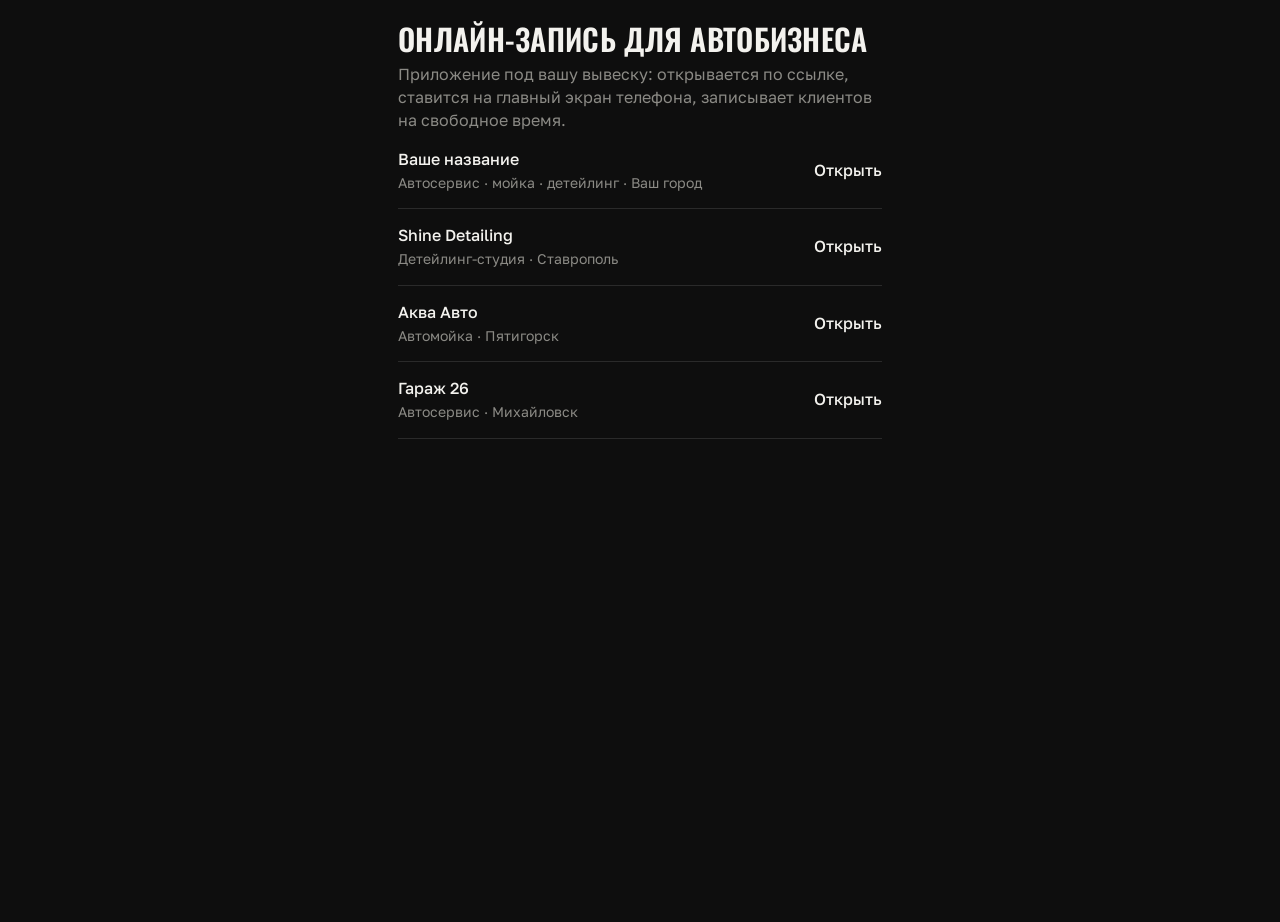
==== index.html @ a2d400d2 "демо онлайн-записи" ====
<!doctype html>
<html lang="ru">
  <head>
    <meta charset="UTF-8" />
    <meta name="viewport" content="width=device-width, initial-scale=1, viewport-fit=cover" />
    <meta name="theme-color" content="#05080d" />
    <meta name="apple-mobile-web-app-capable" content="yes" />
    <meta name="mobile-web-app-capable" content="yes" />
    <meta name="apple-mobile-web-app-status-bar-style" content="black-translucent" />
    <link rel="icon" href="./favicon.svg" type="image/svg+xml" />
    <title>Онлайн-запись</title>
    <!--studio-head-->
    <script type="module" crossorigin src="./assets/index-BFfC6QxU.js"></script>
    <link rel="stylesheet" crossorigin href="./assets/index-CHzrglx8.css">
  </head>
  <body>
    <div id="root"></div>
  </body>
</html>
---- assets/index-CHzrglx8.css ----
@font-face{font-family:Golos Text;font-style:normal;font-weight:400 700;font-display:swap;src:url(./GolosText-cyrillic-mKek_fSS.woff2) format("woff2");unicode-range:U+0301,U+0400-045F,U+0490-0491,U+04B0-04B1,U+2116}@font-face{font-family:Golos Text;font-style:normal;font-weight:400 700;font-display:swap;src:url(./GolosText-latin-BS5oQT7X.woff2) format("woff2");unicode-range:U+0000-00FF,U+0131,U+0152-0153,U+02BB-02BC,U+02C6,U+02DA,U+02DC,U+0304,U+0308,U+0329,U+2000-206F,U+20AC,U+2122,U+2191,U+2193,U+2212,U+2215,U+FEFF,U+FFFD}@font-face{font-family:Oswald;font-style:normal;font-weight:400 600;font-display:swap;src:url(./Oswald-cyrillic-BSPNd759.woff2) format("woff2");unicode-range:U+0301,U+0400-045F,U+0490-0491,U+04B0-04B1,U+2116}@font-face{font-family:Oswald;font-style:normal;font-weight:400 600;font-display:swap;src:url(./Oswald-latin-9AWb_KF-.woff2) format("woff2");unicode-range:U+0000-00FF,U+0131,U+0152-0153,U+02BB-02BC,U+02C6,U+02DA,U+02DC,U+0304,U+0308,U+0329,U+2000-206F,U+20AC,U+2122,U+2191,U+2193,U+2212,U+2215,U+FEFF,U+FFFD}:root{--accent: #e9c46a;--bg: #0e0e0e;--panel: #171717;--panel-2: #212121;--line: #2a2a2a;--text: #f3f2ee;--muted: #8b8a85;--danger: #e5604c;--ok: #7fb069;--radius: 10px;--tabbar: 58px;--display: "Oswald", "Arial Narrow", sans-serif;color-scheme:dark}*{box-sizing:border-box}html{-webkit-text-size-adjust:100%}body{margin:0;background:var(--bg);color:var(--text);font:16px/1.45 Golos Text,-apple-system,Segoe UI,Roboto,Arial,sans-serif;-webkit-font-smoothing:antialiased;-webkit-tap-highlight-color:transparent;overscroll-behavior-y:none}a{color:inherit;text-decoration:none}button,input{font:inherit;color:inherit}button{cursor:pointer;border:0;background:none;padding:0;text-align:inherit}h1,h2,p{margin:0}.icon{flex:none}:focus-visible{outline:2px solid var(--text);outline-offset:2px}.shell{max-width:520px;margin:0 auto;padding:env(safe-area-inset-top) 18px calc(var(--tabbar) + 28px + env(safe-area-inset-bottom));min-height:100dvh}.shell-wide{max-width:820px;padding-bottom:40px}.tabbar{position:fixed;z-index:20;left:0;right:0;bottom:0;height:calc(var(--tabbar) + env(safe-area-inset-bottom));padding-bottom:env(safe-area-inset-bottom);display:grid;grid-template-columns:repeat(4,minmax(0,130px));justify-content:center;background:var(--bg);border-top:1px solid var(--line)}.tab{display:flex;flex-direction:column;align-items:center;justify-content:center;gap:3px;font-size:11px;color:var(--muted)}.tab.active{color:var(--text)}.hero{position:relative;margin:0 -18px;height:min(62vh,460px);overflow:hidden;background:#000}.hero-photo{position:absolute;top:0;right:0;bottom:0;left:0;width:100%;height:100%;object-fit:cover}.hero:after{content:"";position:absolute;top:0;right:0;bottom:0;left:0;background:linear-gradient(to top,var(--bg) 0%,rgba(14,14,14,.55) 38%,rgba(14,14,14,0) 70%)}.hero-text{position:absolute;z-index:1;left:18px;right:18px;bottom:10px}.hero h1{font:600 42px/1.02 var(--display);text-transform:uppercase;letter-spacing:.01em;margin-top:6px;overflow-wrap:anywhere}.eyebrow{font-size:12px;letter-spacing:.12em;text-transform:uppercase;color:#f3f2eebf}.title{font:600 30px/1.1 var(--display);text-transform:uppercase;letter-spacing:.01em;margin-top:22px}.lead{color:var(--muted);margin-top:8px}.page-home .lead{margin-top:10px;color:#b9b7b0}.next{display:block;margin-top:12px;text-align:center;font-size:14px;color:var(--muted);text-decoration:underline;text-underline-offset:3px}.section-head{display:flex;align-items:baseline;justify-content:space-between;gap:12px;margin:34px 0 6px}.section-head h2{font:500 20px/1.2 var(--display);text-transform:uppercase;letter-spacing:.04em}.section-head a{font-size:14px;color:var(--muted);text-decoration:underline;text-underline-offset:3px}.list{display:grid}.card,.row-link{display:flex;align-items:center;gap:14px;width:100%;padding:15px 0;border-bottom:1px solid var(--line)}.card>div,.row-link>div{display:grid;gap:2px;min-width:0;flex:1}.card b,.row-link b{font-weight:500}.row-link .icon{color:var(--muted)}a.card:active,button.card:active,.row-link:active{opacity:.6}.muted{color:var(--muted);font-size:14px}.muted .icon{vertical-align:-2px;margin-right:2px}.service{justify-content:space-between}.price{font-weight:500;white-space:nowrap;font-variant-numeric:tabular-nums}.works{display:flex;gap:8px;overflow-x:auto;margin:8px -18px 0;padding:0 18px;scrollbar-width:none;scroll-snap-type:x mandatory}.works::-webkit-scrollbar{display:none}.works img{flex:none;width:62%;aspect-ratio:1;object-fit:cover;border-radius:6px;scroll-snap-align:start}.owner-link{display:block;margin-top:36px;font-size:13px;color:#5f5e5a;text-align:center}.btn{display:flex;align-items:center;justify-content:center;gap:8px;width:100%;min-height:54px;padding:0 18px;margin-top:12px;border-radius:var(--radius);border:1px solid #3a3a3a;font-weight:500;text-align:center}.btn.primary{background:var(--accent);border-color:var(--accent);color:#111;font-weight:600;margin-top:18px}.btn.primary:disabled{background:var(--panel-2);border-color:var(--panel-2);color:var(--muted);cursor:default}.btn.danger{color:var(--danger);border-color:transparent}.btn:disabled{opacity:.5;cursor:default}.back{display:inline-flex;align-items:center;gap:4px;color:var(--muted);margin-top:16px;min-height:36px}.icon-btn{width:40px;height:40px;flex:none;display:grid;place-items:center;color:var(--muted)}.days{display:flex;gap:6px;overflow-x:auto;margin:8px -18px 0;padding:0 18px 4px;scrollbar-width:none}.days::-webkit-scrollbar{display:none}.day{flex:none;width:58px;padding:9px 0 6px;border-radius:8px;display:grid;justify-items:center;gap:1px;border:1px solid var(--line)}.day span{font-size:12px;color:var(--muted)}.day b{font:500 21px/1.1 var(--display)}.day i{font-style:normal;font-size:10px;height:13px;color:var(--muted)}.day.busy b{color:var(--muted)}.day.active{background:var(--text);border-color:var(--text)}.day.active span,.day.active i,.day.active b{color:#111}.day:disabled{opacity:.35;cursor:default}.slots{display:grid;grid-template-columns:repeat(auto-fill,minmax(78px,1fr));gap:6px;margin-top:8px}.slot{min-height:46px;padding:0 8px;border-radius:8px;text-align:center;border:1px solid #3a3a3a;font-variant-numeric:tabular-nums}.slot.active{background:var(--text);color:#111;border-color:var(--text);font-weight:600}.slot:disabled{border-color:transparent;background:var(--panel);color:#55544f;cursor:default;text-decoration:line-through}.legend{display:flex;align-items:center;gap:6px;color:var(--muted);font-size:13px;margin-top:10px}.dot{width:10px;height:10px;border-radius:2px;display:inline-block;margin-left:8px}.dot:first-child{margin-left:0}.dot.free{border:1px solid #6a6a6a}.dot.taken{background:var(--panel-2)}.form{display:grid;gap:12px}.form label,.field-label{display:grid;gap:6px;font-size:14px;color:var(--muted)}input:not([type=checkbox]):not([type=color]):not([type=file]){width:100%;min-height:50px;padding:0 14px;border-radius:var(--radius);background:var(--panel);border:1px solid var(--line);color:var(--text);font-size:16px}input:focus{outline:none;border-color:#6a6a6a}.grid2{display:grid;grid-template-columns:1fr 1fr;gap:12px;align-items:end}.error{color:var(--danger);font-size:14px}.success{display:flex;align-items:center;gap:8px;color:var(--ok);margin:14px 0 0;font-weight:500}.hint{color:var(--muted);font-size:13px;margin-top:8px}.hint a{text-decoration:underline}.empty{color:var(--muted);padding:18px 0}.ticket{display:block;margin-top:16px;padding:18px;background:var(--panel);border:0;border-radius:var(--radius)}.ticket.past{opacity:.55}.ticket-head{display:flex!important;align-items:center;justify-content:space-between;gap:10px}.ticket-when{font:500 26px/1.15 var(--display);text-transform:uppercase;margin:10px 0 14px}.facts{list-style:none;margin:0;padding:0;display:grid;gap:8px}.facts li{display:flex;justify-content:space-between;gap:16px;font-size:14px}.facts span{color:var(--muted)}.facts b{text-align:right;font-weight:400}.actions{display:grid!important;gap:0;margin-top:8px}.badge{font-size:12px;padding:3px 8px;border-radius:4px;background:var(--panel-2);color:var(--muted);white-space:nowrap}.badge.new{color:#111;background:var(--accent)}.badge.done{color:var(--ok)}.chat{display:flex;flex-direction:column}.chat-log{display:grid;gap:8px;align-content:start;margin-top:16px;padding-bottom:76px}.chat-end{height:1px;scroll-margin-bottom:150px}.msg{max-width:86%;padding:10px 14px;border-radius:14px;white-space:pre-line}.msg.bot{background:var(--panel);border-bottom-left-radius:4px;justify-self:start}.msg.me{background:#2e2e2e;border-bottom-right-radius:4px;justify-self:end}.msg-actions{display:flex;flex-wrap:wrap;gap:6px;margin-top:10px}.msg-note{display:block;color:var(--muted);font-size:13px;margin-top:8px}.chip{display:inline-flex;align-items:center;min-height:36px;padding:0 12px;border-radius:8px;border:1px solid #3a3a3a;font-size:14px;white-space:nowrap}.chip-accent{background:var(--text);border-color:var(--text);color:#111;font-weight:500}.chat-input{position:fixed;z-index:19;left:0;right:0;bottom:calc(var(--tabbar) + env(safe-area-inset-bottom));display:flex;gap:8px;padding:8px max(18px,calc(50% - 242px));background:var(--bg);border-top:1px solid var(--line)}.chat-input input{min-height:44px!important}.chat-input button{width:44px;height:44px;border-radius:var(--radius);background:var(--text);color:#111;display:grid;place-items:center;flex:none}.chat-input button:disabled{background:var(--panel-2);color:var(--muted)}.login{margin-top:10px}.admin-head{align-items:center;margin-top:0}.admin-head .title{margin-top:8px}.seg{display:flex;gap:20px;border-bottom:1px solid var(--line);margin-top:16px}.seg button{padding:10px 0;color:var(--muted);font-weight:500;border-bottom:2px solid transparent;margin-bottom:-1px}.seg button.active{color:var(--text);border-bottom-color:var(--text)}.stats{display:grid;grid-template-columns:repeat(3,1fr);margin-top:18px;border:1px solid var(--line);border-radius:var(--radius)}.stat{padding:12px 14px;border-left:1px solid var(--line)}.stat:first-child{border-left:0}.stat b{display:block;font:500 24px/1.2 var(--display)}.stat span{color:var(--muted);font-size:13px}.row{align-items:flex-start}.row-main .muted{display:block}.row-main a{text-decoration:underline;text-underline-offset:3px}.row-main b .badge{margin-left:8px;font-style:normal;font-weight:400;vertical-align:2px}.row-time{flex:none!important;width:58px}.row-time b{font:500 20px/1.2 var(--display)}.row-side{flex:none!important;justify-items:end;max-width:46%}.row-actions{display:flex;flex-wrap:wrap;gap:6px;justify-content:flex-end;margin-top:6px}.row.cancelled,.row.noshow{opacity:.5}.row.fresh{box-shadow:inset 3px 0 0 var(--accent);padding-left:12px}.fresh-note{margin-top:14px;padding:14px 16px;flex-direction:column;align-items:flex-start;gap:2px;background:var(--accent);color:#111;border:0;border-radius:var(--radius)}.fresh-note .muted{color:#111111a6}.editor{flex-wrap:wrap;align-items:end}.editor-name{flex:1 1 100%;font-weight:500}.editor label{flex:1 1 110px;display:grid;gap:4px;font-size:13px;color:var(--muted)}.editor .check{flex:none;display:flex;align-items:center;gap:6px;min-height:50px}.check input{width:20px;height:20px;accent-color:var(--text)}.weekdays{display:flex;flex-wrap:wrap;gap:6px}.color input{width:64px;height:44px;border:1px solid var(--line);border-radius:var(--radius);background:var(--panel);padding:4px}.file input{color:var(--muted);font-size:14px}@media (max-width: 420px){.row{flex-wrap:wrap}.row-side{max-width:none;flex:1 1 100%!important;justify-items:start}.row-actions{justify-content:flex-start}.hero h1{font-size:36px}}@media (min-width: 700px){.hero{margin:18px 0 0;border-radius:6px}.hero-text{left:24px;bottom:16px}.works{margin:8px 0 0;padding:0}.works img{width:40%}.days{margin:8px 0 0;padding:0 0 4px}}@media (prefers-reduced-motion: reduce){*{transition:none!important;animation:none!important;scroll-behavior:auto!important}}
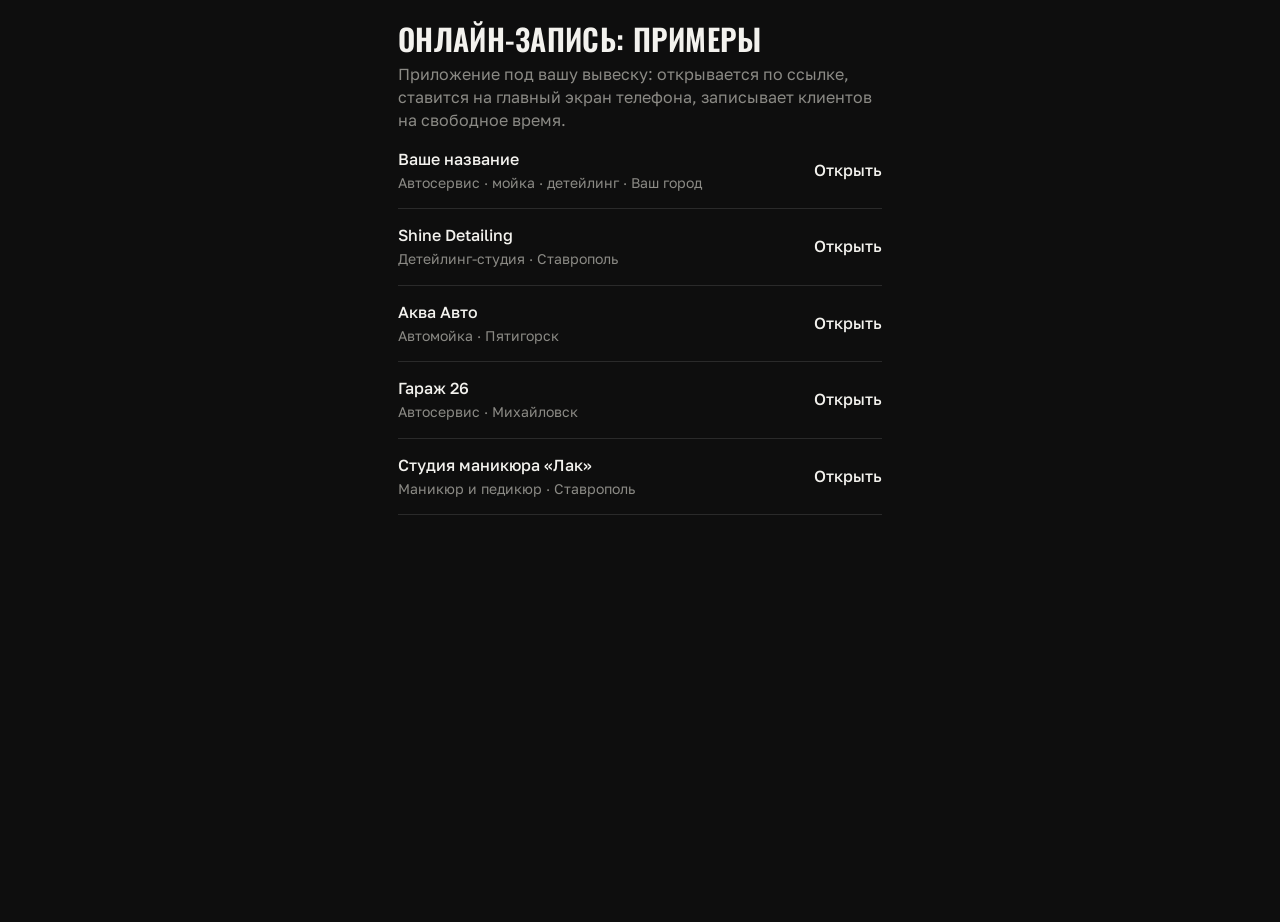
==== commit 6ca42d64: "демо: салон маникюра, режим мастеров вместо боксов" ====
--- a/index.html
+++ b/index.html
@@ -10,8 +10,8 @@
     <link rel="icon" href="./favicon.svg" type="image/svg+xml" />
     <title>Онлайн-запись</title>
     <!--studio-head-->
-    <script type="module" crossorigin src="./assets/index-BFfC6QxU.js"></script>
-    <link rel="stylesheet" crossorigin href="./assets/index-CHzrglx8.css">
+    <script type="module" crossorigin src="./assets/index-DxfbMl9P.js"></script>
+    <link rel="stylesheet" crossorigin href="./assets/index-LGFI2tQL.css">
   </head>
   <body>
     <div id="root"></div>
--- a/assets/index-LGFI2tQL.css
+++ b/assets/index-LGFI2tQL.css
@@ -0,0 +1 @@
+@font-face{font-family:Golos Text;font-style:normal;font-weight:400 700;font-display:swap;src:url(./GolosText-cyrillic-mKek_fSS.woff2) format("woff2");unicode-range:U+0301,U+0400-045F,U+0490-0491,U+04B0-04B1,U+2116}@font-face{font-family:Golos Text;font-style:normal;font-weight:400 700;font-display:swap;src:url(./GolosText-latin-BS5oQT7X.woff2) format("woff2");unicode-range:U+0000-00FF,U+0131,U+0152-0153,U+02BB-02BC,U+02C6,U+02DA,U+02DC,U+0304,U+0308,U+0329,U+2000-206F,U+20AC,U+2122,U+2191,U+2193,U+2212,U+2215,U+FEFF,U+FFFD}@font-face{font-family:Oswald;font-style:normal;font-weight:400 600;font-display:swap;src:url(./Oswald-cyrillic-BSPNd759.woff2) format("woff2");unicode-range:U+0301,U+0400-045F,U+0490-0491,U+04B0-04B1,U+2116}@font-face{font-family:Oswald;font-style:normal;font-weight:400 600;font-display:swap;src:url(./Oswald-latin-9AWb_KF-.woff2) format("woff2");unicode-range:U+0000-00FF,U+0131,U+0152-0153,U+02BB-02BC,U+02C6,U+02DA,U+02DC,U+0304,U+0308,U+0329,U+2000-206F,U+20AC,U+2122,U+2191,U+2193,U+2212,U+2215,U+FEFF,U+FFFD}:root{--accent: #e9c46a;--bg: #0e0e0e;--panel: #171717;--panel-2: #212121;--line: #2a2a2a;--text: #f3f2ee;--muted: #8b8a85;--danger: #e5604c;--ok: #7fb069;--radius: 10px;--tabbar: 58px;--display: "Oswald", "Arial Narrow", sans-serif;color-scheme:dark}*{box-sizing:border-box}html{-webkit-text-size-adjust:100%}body{margin:0;background:var(--bg);color:var(--text);font:16px/1.45 Golos Text,-apple-system,Segoe UI,Roboto,Arial,sans-serif;-webkit-font-smoothing:antialiased;-webkit-tap-highlight-color:transparent;overscroll-behavior-y:none}a{color:inherit;text-decoration:none}button,input{font:inherit;color:inherit}button{cursor:pointer;border:0;background:none;padding:0;text-align:inherit}h1,h2,p{margin:0}.icon{flex:none}:focus-visible{outline:2px solid var(--text);outline-offset:2px}.shell{max-width:520px;margin:0 auto;padding:env(safe-area-inset-top) 18px calc(var(--tabbar) + 28px + env(safe-area-inset-bottom));min-height:100dvh}.shell-wide{max-width:820px;padding-bottom:40px}.tabbar{position:fixed;z-index:20;left:0;right:0;bottom:0;height:calc(var(--tabbar) + env(safe-area-inset-bottom));padding-bottom:env(safe-area-inset-bottom);display:grid;grid-template-columns:repeat(4,minmax(0,130px));justify-content:center;background:var(--bg);border-top:1px solid var(--line)}.tab{display:flex;flex-direction:column;align-items:center;justify-content:center;gap:3px;font-size:11px;color:var(--muted)}.tab.active{color:var(--text)}.hero{position:relative;margin:0 -18px;height:min(62vh,460px);overflow:hidden;background:#000}.hero-photo{position:absolute;top:0;right:0;bottom:0;left:0;width:100%;height:100%;object-fit:cover}.hero:after{content:"";position:absolute;top:0;right:0;bottom:0;left:0;background:linear-gradient(to top,var(--bg) 0%,rgba(14,14,14,.55) 38%,rgba(14,14,14,0) 70%)}.hero-text{position:absolute;z-index:1;left:18px;right:18px;bottom:10px}.hero h1{font:600 42px/1.02 var(--display);text-transform:uppercase;letter-spacing:.01em;margin-top:6px;overflow-wrap:anywhere}.eyebrow{font-size:12px;letter-spacing:.12em;text-transform:uppercase;color:#f3f2eebf}.title{font:600 30px/1.1 var(--display);text-transform:uppercase;letter-spacing:.01em;margin-top:22px}.lead{color:var(--muted);margin-top:8px}.page-home .lead{margin-top:10px;color:#b9b7b0}.next{display:block;margin-top:12px;text-align:center;font-size:14px;color:var(--muted);text-decoration:underline;text-underline-offset:3px}.section-head{display:flex;align-items:baseline;justify-content:space-between;gap:12px;margin:34px 0 6px}.section-head h2{font:500 20px/1.2 var(--display);text-transform:uppercase;letter-spacing:.04em}.section-head a{font-size:14px;color:var(--muted);text-decoration:underline;text-underline-offset:3px}.list{display:grid}.card,.row-link{display:flex;align-items:center;gap:14px;width:100%;padding:15px 0;border-bottom:1px solid var(--line)}.card>div,.row-link>div{display:grid;gap:2px;min-width:0;flex:1}.card b,.row-link b{font-weight:500}.row-link .icon{color:var(--muted)}a.card:active,button.card:active,.row-link:active{opacity:.6}.muted{color:var(--muted);font-size:14px}.muted .icon{vertical-align:-2px;margin-right:2px}.service{justify-content:space-between}.price{font-weight:500;white-space:nowrap;font-variant-numeric:tabular-nums}.works{display:flex;gap:8px;overflow-x:auto;margin:8px -18px 0;padding:0 18px;scrollbar-width:none;scroll-snap-type:x mandatory}.works::-webkit-scrollbar{display:none}.works-wrap{position:relative}.works-nav{position:absolute;top:50%;transform:translateY(-50%);width:40px;height:40px;margin-top:4px;display:grid;place-items:center;padding:0;border:0;border-radius:50%;background:#0b111ac7;color:#fff;cursor:pointer}.works-nav.prev{left:6px}.works-nav.next{right:6px}.works img{flex:none;width:84%;aspect-ratio:1;object-fit:cover;border-radius:6px;scroll-snap-align:start;cursor:zoom-in}.owner-link{display:block;margin-top:36px;font-size:13px;color:#5f5e5a;text-align:center}.btn{display:flex;align-items:center;justify-content:center;gap:8px;width:100%;min-height:54px;padding:0 18px;margin-top:12px;border-radius:var(--radius);border:1px solid #3a3a3a;font-weight:500;text-align:center}.btn.primary{background:var(--accent);border-color:var(--accent);color:var(--accent-ink, #111);font-weight:600;margin-top:18px}.btn.primary:disabled{background:var(--panel-2);border-color:var(--panel-2);color:var(--muted);cursor:default}.btn.danger{color:var(--danger);border-color:transparent}.btn:disabled{opacity:.5;cursor:default}.back{display:inline-flex;align-items:center;gap:4px;color:var(--muted);margin-top:16px;min-height:36px}.icon-btn{width:40px;height:40px;flex:none;display:grid;place-items:center;color:var(--muted)}.days{display:flex;gap:6px;overflow-x:auto;margin:8px -18px 0;padding:0 18px 4px;scrollbar-width:none}.days::-webkit-scrollbar{display:none}.day{flex:none;width:58px;padding:9px 0 6px;border-radius:8px;display:grid;justify-items:center;gap:1px;border:1px solid var(--line)}.day span{font-size:12px;color:var(--muted)}.day b{font:500 21px/1.1 var(--display)}.day i{font-style:normal;font-size:10px;height:13px;color:var(--muted)}.day.busy b{color:var(--muted)}.day.active{background:var(--text);border-color:var(--text)}.day.active span,.day.active i,.day.active b{color:#111}.day:disabled{opacity:.35;cursor:default}.slots{display:grid;grid-template-columns:repeat(auto-fill,minmax(78px,1fr));gap:6px;margin-top:8px}.slot{min-height:46px;padding:0 8px;border-radius:8px;text-align:center;border:1px solid #3a3a3a;font-variant-numeric:tabular-nums}.slot.active{background:var(--text);color:#111;border-color:var(--text);font-weight:600}.slot:disabled{border-color:transparent;background:var(--panel);color:#55544f;cursor:default;text-decoration:line-through}.legend{display:flex;align-items:center;gap:6px;color:var(--muted);font-size:13px;margin-top:10px}.dot{width:10px;height:10px;border-radius:2px;display:inline-block;margin-left:8px}.dot:first-child{margin-left:0}.dot.free{border:1px solid #6a6a6a}.dot.taken{background:var(--panel-2)}.form{display:grid;gap:12px}.form label,.field-label{display:grid;gap:6px;font-size:14px;color:var(--muted)}input:not([type=checkbox]):not([type=color]):not([type=file]){width:100%;min-height:50px;padding:0 14px;border-radius:var(--radius);background:var(--panel);border:1px solid var(--line);color:var(--text);font-size:16px}input:focus{outline:none;border-color:#6a6a6a}.grid2{display:grid;grid-template-columns:1fr 1fr;gap:12px;align-items:end}.error{color:var(--danger);font-size:14px}.success{display:flex;align-items:center;gap:8px;color:var(--ok);margin:14px 0 0;font-weight:500}.hint{color:var(--muted);font-size:13px;margin-top:8px}.hint a{text-decoration:underline}.empty{color:var(--muted);padding:18px 0}.ticket{display:block;margin-top:16px;padding:18px;background:var(--panel);border:0;border-radius:var(--radius)}.ticket.past{opacity:.55}.ticket-head{display:flex!important;align-items:center;justify-content:space-between;gap:10px}.ticket-when{font:500 26px/1.15 var(--display);text-transform:uppercase;margin:10px 0 14px}.facts{list-style:none;margin:0;padding:0;display:grid;gap:8px}.facts li{display:flex;justify-content:space-between;gap:16px;font-size:14px}.facts span{color:var(--muted)}.facts b{text-align:right;font-weight:400}.actions{display:grid!important;gap:0;margin-top:8px}.badge{font-size:12px;padding:3px 8px;border-radius:4px;background:var(--panel-2);color:var(--muted);white-space:nowrap}.badge.new{color:var(--accent-ink, #111);background:var(--accent)}.badge.done{color:var(--ok)}.chat{display:flex;flex-direction:column}.chat-log{display:grid;gap:8px;align-content:start;margin-top:16px;padding-bottom:76px}.chat-end{height:1px;scroll-margin-bottom:150px}.msg{max-width:86%;padding:10px 14px;border-radius:14px;white-space:pre-line}.msg.bot{background:var(--panel);border-bottom-left-radius:4px;justify-self:start}.msg.me{background:#2e2e2e;border-bottom-right-radius:4px;justify-self:end}.msg-actions{display:flex;flex-wrap:wrap;gap:6px;margin-top:10px}.msg-note{display:block;color:var(--muted);font-size:13px;margin-top:8px}.chip{display:inline-flex;align-items:center;min-height:36px;padding:0 12px;border-radius:8px;border:1px solid #3a3a3a;font-size:14px;white-space:nowrap}.chip-accent{background:var(--text);border-color:var(--text);color:#111;font-weight:500}.chat-input{position:fixed;z-index:19;left:0;right:0;bottom:calc(var(--tabbar) + env(safe-area-inset-bottom));display:flex;gap:8px;padding:8px max(18px,calc(50% - 242px));background:var(--bg);border-top:1px solid var(--line)}.chat-input input{min-height:44px!important}.chat-input button{width:44px;height:44px;border-radius:var(--radius);background:var(--text);color:#111;display:grid;place-items:center;flex:none}.chat-input button:disabled{background:var(--panel-2);color:var(--muted)}.login{margin-top:10px}.admin-head{align-items:center;margin-top:0}.admin-head .title{margin-top:8px}.seg{display:flex;gap:20px;border-bottom:1px solid var(--line);margin-top:16px}.seg button{padding:10px 0;color:var(--muted);font-weight:500;border-bottom:2px solid transparent;margin-bottom:-1px}.seg button.active{color:var(--text);border-bottom-color:var(--text)}.stats{display:grid;grid-template-columns:repeat(3,1fr);margin-top:18px;border:1px solid var(--line);border-radius:var(--radius)}.stat{padding:12px 14px;border-left:1px solid var(--line)}.stat:first-child{border-left:0}.stat b{display:block;font:500 24px/1.2 var(--display)}.stat span{color:var(--muted);font-size:13px}.row{align-items:flex-start}.row-main .muted{display:block}.row-main a{text-decoration:underline;text-underline-offset:3px}.row-main b .badge{margin-left:8px;font-style:normal;font-weight:400;vertical-align:2px}.row-time{flex:none!important;width:58px}.row-time b{font:500 20px/1.2 var(--display)}.row-side{flex:none!important;justify-items:end;max-width:46%}.row-actions{display:flex;flex-wrap:wrap;gap:6px;justify-content:flex-end;margin-top:6px}.row.cancelled,.row.noshow{opacity:.5}.row.fresh{box-shadow:inset 3px 0 0 var(--accent);padding-left:12px}.fresh-note{margin-top:14px;padding:14px 16px;flex-direction:column;align-items:flex-start;gap:2px;background:var(--accent);color:var(--accent-ink, #111);border:0;border-radius:var(--radius)}.fresh-note .muted{color:inherit;opacity:.7}.editor{flex-wrap:wrap;align-items:end}.editor-name{flex:1 1 100%;font-weight:500}.editor label{flex:1 1 110px;display:grid;gap:4px;font-size:13px;color:var(--muted)}.editor .check{flex:none;display:flex;align-items:center;gap:6px;min-height:50px}.check input{width:20px;height:20px;accent-color:var(--text)}.weekdays{display:flex;flex-wrap:wrap;gap:6px}.color input{width:64px;height:44px;border:1px solid var(--line);border-radius:var(--radius);background:var(--panel);padding:4px}.file input{color:var(--muted);font-size:14px}@media (max-width: 420px){.row{flex-wrap:wrap}.row-side{max-width:none;flex:1 1 100%!important;justify-items:start}.row-actions{justify-content:flex-start}.hero h1{font-size:36px}}@media (min-width: 700px){.hero{margin:18px 0 0;border-radius:6px}.hero-text{left:24px;bottom:16px}.works{margin:8px 0 0;padding:0}.works img{width:68%}.days{margin:8px 0 0;padding:0 0 4px}}@media (prefers-reduced-motion: reduce){*{transition:none!important;animation:none!important;scroll-behavior:auto!important}}select{width:100%;min-height:50px;padding:0 12px;border-radius:var(--radius);background:var(--panel);border:1px solid var(--line);color:var(--text);font:inherit;font-size:16px}select:focus{outline:none;border-color:#6a6a6a}.grid3{display:grid;grid-template-columns:1.2fr 1fr 1fr;gap:12px;align-items:end}.seg-tabs{overflow-x:auto;scrollbar-width:none}.seg-tabs::-webkit-scrollbar{display:none}.seg-tabs button{white-space:nowrap}.daynav{display:flex;gap:6px;margin-top:16px;align-items:stretch}.daynav input{flex:1;min-height:40px!important}.daynav .chip{min-height:40px}.panel{margin-top:16px;padding:16px;background:var(--panel);border:1px solid #3a3a3a;border-radius:var(--radius)}.panel-head{display:flex;align-items:center;justify-content:space-between;gap:12px}.panel input:not([type=checkbox]),.panel select{background:var(--bg)!important}.calc{padding:10px 12px;border-radius:8px;background:var(--bg);border-left:3px solid var(--accent);font-size:14px}.calc b{white-space:nowrap}.box{margin-top:22px}.box-head{font:500 15px/1.2 var(--display);text-transform:uppercase;letter-spacing:.06em;color:var(--muted);padding-bottom:8px;border-bottom:1px solid var(--line)}.slotrow{display:flex;align-items:flex-start;gap:14px;padding:12px 0;border-bottom:1px solid var(--line)}.slotrow-time{flex:none;width:108px;display:grid;gap:2px}.slotrow-time b{font:500 17px/1.2 var(--display)}.slotrow-time span{color:var(--muted);font-size:13px}.slotrow-main{flex:1;min-width:0;display:grid;gap:2px}.slotrow-main b{font-weight:500}.slotrow-main b .badge{margin-left:8px;font-style:normal;font-weight:400;vertical-align:1px}.slotrow-main a{text-decoration:underline;text-underline-offset:3px}.slotrow .row-actions{justify-content:flex-start;margin-top:8px}.slotrow.free{align-items:center}.slotrow.free .slotrow-time b{color:var(--ok)}.slotrow.busy{box-shadow:inset 3px 0 #4a4a4a;padding-left:12px}.slotrow.busy.done{box-shadow:inset 3px 0 0 var(--ok)}.slotrow.fresh{box-shadow:inset 3px 0 0 var(--accent)}.slotrow.off{opacity:.55}.search{margin-top:16px}.filters{margin-top:10px}@media (max-width: 520px){.grid3{grid-template-columns:1fr 1fr}.grid3 label:first-child{grid-column:1 / -1}.slotrow{flex-wrap:wrap}.slotrow-time{width:auto;flex:1 1 100%;display:flex;align-items:baseline;gap:10px}.slotrow.free .slotrow-time{flex:1}.slotrow.free .slotrow-main{display:none}}.slot{display:flex;flex-direction:column;align-items:center;justify-content:center;gap:1px}.slot i{font-style:normal;font-size:10px;line-height:1.1;color:var(--accent);font-weight:400}.slot.active i{color:#111}.slot:disabled i{display:none}.link{background:none;border:0;padding:0;color:var(--accent);font:inherit;font-size:14px;text-align:left;text-decoration:underline;cursor:pointer}.order-line{display:grid;grid-template-columns:minmax(0,1fr) 56px 92px 40px;gap:8px;margin-top:8px}.order-line input{min-width:0}.print-sheet{display:none}@media print{html,body{background:#fff!important}#root{display:none!important}.print-sheet{display:block;color:#000;font:12pt/1.15 Times New Roman,Times,serif}.print-sheet b{font-weight:700}.print-sheet table{width:100%;border-collapse:collapse}.print-sheet p{margin:6pt 0 0}.zn-page>tbody>tr>td,.zn-page>tfoot>tr>td{padding:0;border:0}.zn-head td{border:.75pt solid #000;padding:3pt 6pt;vertical-align:top}.zn-head .zn-logo{width:38mm;text-align:center;vertical-align:middle}.zn-logo img{max-width:34mm;max-height:24mm}.zn-title{margin:9pt 0;font:700 16pt Times New Roman,Times,serif;text-align:center}.zn-who td{width:50%}.zn-caption{font-weight:700;margin:7pt 0 2pt!important}.zn-items th,.zn-items td{border:.75pt solid #000;padding:1.5pt 5pt;vertical-align:top}.zn-items th{font-weight:400;text-align:center;vertical-align:middle}.zn-items th:first-child,.zn-items td:first-child{width:28pt;text-align:center}.zn-items th:nth-child(3),.zn-items td:nth-child(3){width:38pt;text-align:center}.zn-items th:nth-child(n+4),.zn-items td:nth-child(n+4){width:62pt}.zn-items td:nth-child(n+4){text-align:right;white-space:nowrap}.zn-total td{font-weight:700}.zn-sum{margin-top:7pt}.zn-sum td{font-weight:700}.zn-sum td:last-child{text-align:right;width:35%}.zn-policy{margin-top:7pt;font-size:10pt;line-height:1.1}.zn-policy p{margin:0;text-align:justify}.zn-policy-head{font-weight:700}.zn-signs{display:flex;gap:30pt;margin-top:10pt;break-inside:avoid}.zn-signs>div{flex:1}.zn-line{display:flex;align-items:flex-end;gap:4pt;margin-top:8pt}.zn-line span{flex:1;border-bottom:.75pt solid #000;height:12pt}.zn-under{display:flex;justify-content:space-around}.zn-foot{display:flex;justify-content:space-between;gap:20pt;padding-top:8pt;font-size:10pt}.zn-foot i,.zn-under i{font-style:normal;font-size:8pt}@page{size:A4;margin:12.7mm 12.7mm 14mm;@bottom-right{content:"стр. " counter(page) " из " counter(pages);font:9pt Times New Roman,serif}}}.work-groups{display:flex;gap:8px;overflow-x:auto;margin:8px -18px 0;padding:0 18px 4px;scrollbar-width:none}.work-groups::-webkit-scrollbar{display:none}.work-groups .chip{flex:none;white-space:nowrap}@media (min-width: 700px){.work-groups{margin:8px 0 0;padding:0 0 4px;flex-wrap:wrap}}.gal-group{display:grid;gap:12px;margin-top:12px}.gal-thumbs{display:grid;grid-template-columns:repeat(auto-fill,minmax(84px,1fr));gap:8px}.gal-thumb{position:relative}.gal-thumb img{display:block;width:100%;aspect-ratio:1;object-fit:cover;border-radius:6px}.gal-thumb button{position:absolute;top:4px;right:4px;width:28px;height:28px;display:grid;place-items:center;padding:0;border:0;border-radius:50%;background:#0b111ad1;color:#fff;cursor:pointer}.zoom{position:fixed;top:0;right:0;bottom:0;left:0;z-index:60;display:grid;place-items:center;background:#000;cursor:zoom-out}.zoom img{max-width:100vw;max-height:100vh;max-height:100dvh;object-fit:contain;cursor:default}.zoom-close{position:absolute;top:calc(12px + env(safe-area-inset-top));right:calc(12px + env(safe-area-inset-right));width:44px;height:44px;display:grid;place-items:center;padding:0;border:0;border-radius:50%;background:#ffffff38;color:#fff;cursor:pointer}.zoom .works-nav{width:46px;height:46px;margin-top:0;background:#ffffff29}.zoom .works-nav.prev{left:10px}.zoom .works-nav.next{right:10px}.zoom-count{position:absolute;left:0;right:0;bottom:calc(14px + env(safe-area-inset-bottom));text-align:center;color:#fff;font-size:14px;text-shadow:0 1px 3px #000;pointer-events:none}.gal-group .gal-order{display:flex;align-items:center;gap:8px;flex-wrap:wrap}.gal-order .muted{margin-right:auto}.gal-thumb .gal-move{top:auto;bottom:4px}.gal-thumb .gal-move.left{left:4px;right:auto}.gal-order .chip{width:auto;flex:none;margin:0}.gal-order .chip:disabled{opacity:.35;cursor:default}.gal-group .gal-thumbs{gap:8px}.works-nav svg,.zoom-close svg,.gal-thumb button svg,.order-line .chip svg,.daynav .chip svg{display:block}.order-line .chip{justify-content:center;padding:0}.form textarea{width:100%;min-height:120px;padding:12px 14px;border-radius:10px;border:1px solid #2a2a2a;background:var(--panel);color:var(--text);font:inherit;resize:vertical}.extra-line{display:grid;grid-template-columns:minmax(0,1fr) 44px;gap:8px}.extra-line .chip{justify-content:center;padding:0}.extra-line .chip svg,.pick-row .chip svg{display:block}.pick-row{display:flex;justify-content:space-between;align-items:center;gap:12px;width:100%;padding:12px 0;border:0;border-bottom:1px solid #2a2a2a;background:none;color:inherit;font:inherit;text-align:left}.pick-row .chip{flex:none;justify-content:center;width:40px;padding:0}.pick-add{cursor:pointer}.pick-add span:last-child{white-space:nowrap}
